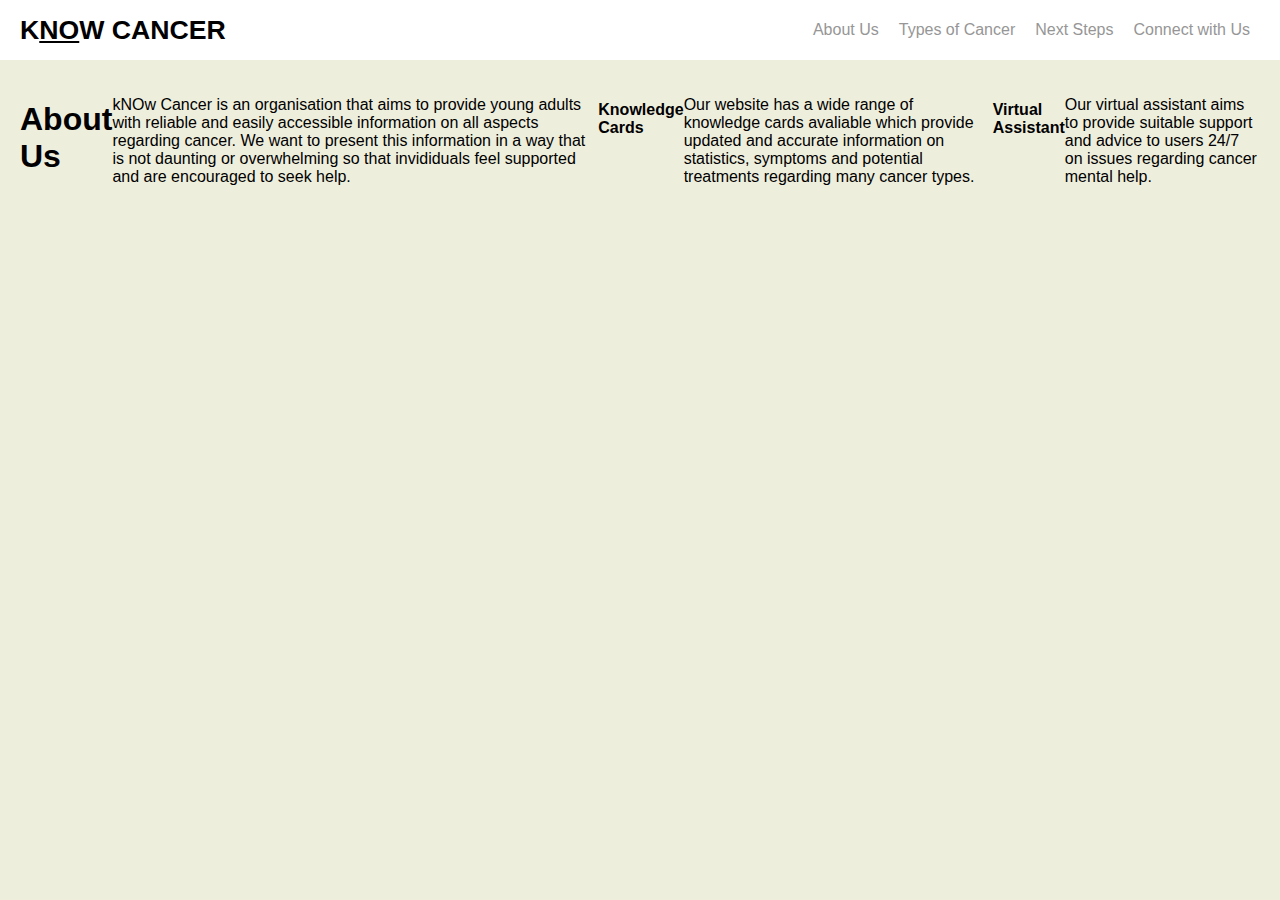
==== about_us.html @ 78d76035 "updated about us" ====
<!DOCTYPE HTML>
<!-- THE DOCTYPE tells the browser what type of webpage to render, the doctype used in this website is HTML5 which is the most recent HTML. -->
<html lang="en-US">
<head>
	<meta charset="UTF-8">
	<title>knowCancerWebsite</title>
	<!-- THE TITLE element is the name of the page, it is also visible in the browser tab. Its always good practice to give each page an appropriate title. -->
	<meta name="description" content="A sample website, nothin fancy">
      <meta http-equiv="author" content="Francisco Campos Arias">
      <meta name="keywords" content="html, css, web, design, sample, practice">
      <!-- These are META TAGS, they're used to describe the website, this information is read mainly by search engines like GOOGLE, YAHOO, ETC... -->	
	<link rel="stylesheet" href="style.css">
	<script src="http://localhost:8080/target/target-script-min.js#anonymous"></script>
</head>
<body>
	<div class="container">
<!-- THIS ACTUAL CONTENT BEGINS HERE...this is called a comment. which can only be seen when viewing the source code. This text CANNOT be seen by the browser. Its helpful when you need to place notes, comments or reminders in your code -->
	<header>
		<div class="navigation">
			<div id="title" class="nav-children">
				K<u>NO</u>W CANCER
			</div>
			<div class="nav-children">
				<div class="nav-links"> 
					About Us
				</div>
				<div class="nav-links"> 
					Types of Cancer
				</div>
				<div class="nav-links"> 
					Next Steps
				</div>
				<div class="nav-links"> 
					Connect with Us
				</div>
			</div>
		</div>
	</header>
    <div id="main">
        <h1>About Us</h1>
        <p>kNOw Cancer is an organisation that aims to provide young adults with reliable and 
            easily accessible information on all aspects regarding cancer. We want to present this
            information in a way that is not daunting or overwhelming so that invididuals feel supported
            and are encouraged to seek help.
        </p>
        <br>
        <h4>Knowledge Cards</h4>
        <p>Our website has a wide range of knowledge cards avaliable which provide updated and accurate 
            information on statistics, symptoms and potential treatments regarding many cancer types. 
        </p>
        <br>
        <h4>Virtual Assistant</h4>
        <p>Our virtual assistant aims to provide suitable support and advice to users 24/7 on issues regarding cancer
            mental help.
        </p>
        <br>
	</div>
	<!-- END FOOTER | the footer element is also new to HTML5 -->
	</div>
</body>
</html>
---- style.css ----
html, body {
  width: 100%;
  height: 100%;
  margin: 0;
  padding: 0;
  background-color: #EEEEDD;
  font-family: Arial, Helvetica, sans-serif;
}
.container {
  width: inherit;
  height: inherit;
  margin: 0;
  padding: 0;
  display: flex;
  flex-direction: column;
}

.navigation {
  width: inherit;
  height: 60px;
  background-color: white;
  display: flex;
  justify-content: space-between;
  align-items: center;
  display: flex;
}

#main {
  display: flex;
  height: inherit;
  padding: 20px;
}

#title {
  font-weight: bold;
  font-size: 20pt;
}

.nav-children {
  display: flex;
  padding: 20px;
}

.nav-links {
  display: flex;
  padding-left: 10px;
  padding-right: 10px;
  text-align: center;
  color: rgb(150, 150, 150);
}

.nav-links:hover {
  cursor: pointer;
  color: black;
}

.no-select {
  -webkit-touch-callout: none; /* iOS Safari */
    -webkit-user-select: none; /* Safari */
     -khtml-user-select: none; /* Konqueror HTML */
       -moz-user-select: none; /* Old versions of Firefox */
        -ms-user-select: none; /* Internet Explorer/Edge */
            user-select: none; /* Non-prefixed version, currently
                                  supported by Chrome, Edge, Opera and Firefox */
}

.flip-card {
  background-color: transparent;
  width: 300px;
  height: 200px;
  border: 1px solid #f1f1f1;
  perspective: 1000px; 
}

.flip-card-inner {
  position: relative;
  width: 100%;
  height: 100%;
  text-align: center;
  transition: transform 0.8s;
  transform-style: preserve-3d;
}

/* Do an horizontal flip when you move the mouse over the flip box container */
.flip-card:hover .flip-card-inner {
  transform: rotateY(180deg);
}

.flip-card-front, .flip-card-back {
  position: absolute;
  width: 100%;
  height: 100%;
  backface-visibility: hidden;
}

.flip-card-front {
  background-color: #bbb;
  color: black;
}

.flip-card-back {
  background-color: dodgerblue;
  color: white;
  transform: rotateY(180deg);
}
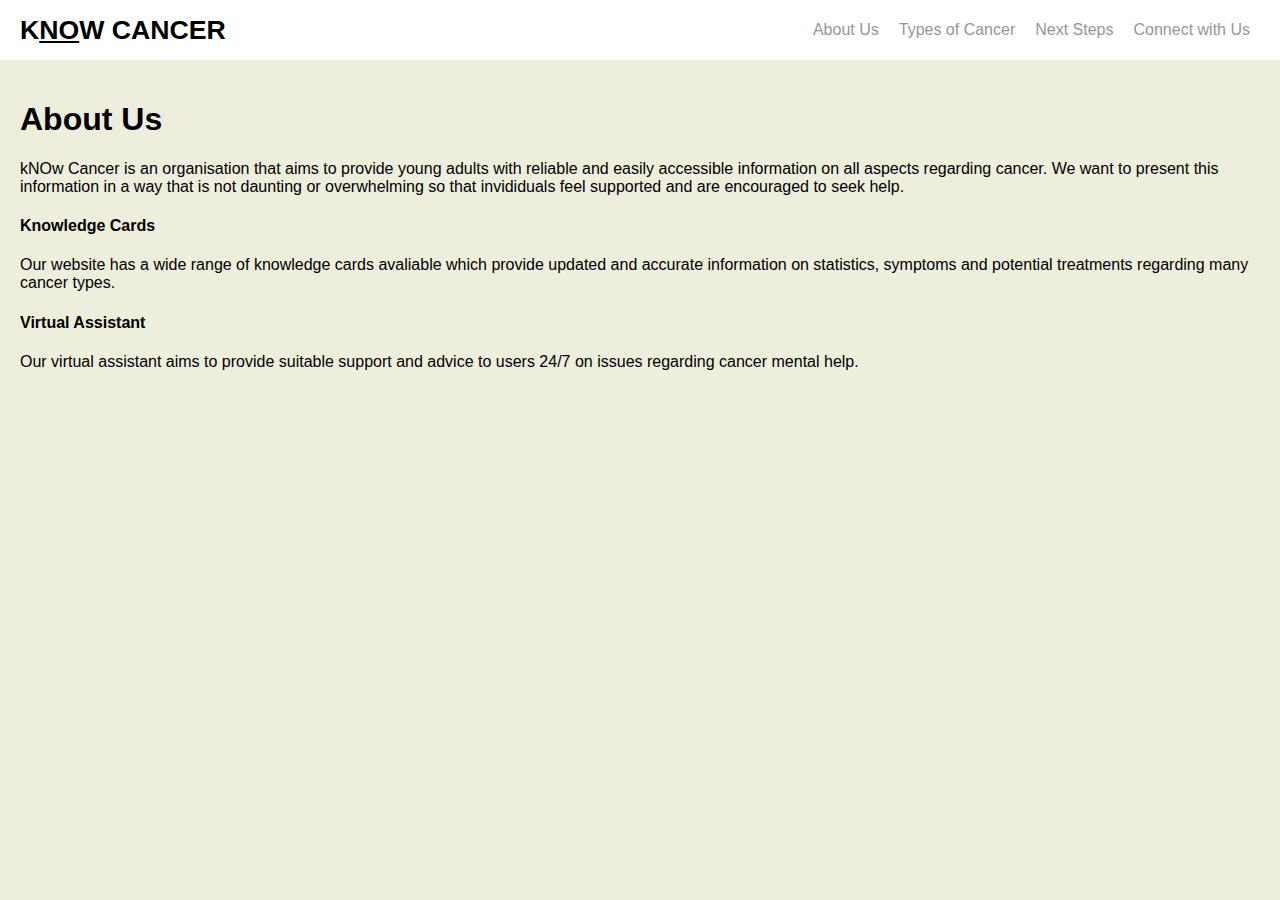
==== commit 71415764: "Merge branch 'main' of github.com:tacwho/Hackathon into main" ====
--- a/about_us.html
+++ b/about_us.html
@@ -38,22 +38,27 @@
 	</header>
     <div id="main">
         <h1>About Us</h1>
+
         <p>kNOw Cancer is an organisation that aims to provide young adults with reliable and 
             easily accessible information on all aspects regarding cancer. We want to present this
             information in a way that is not daunting or overwhelming so that invididuals feel supported
             and are encouraged to seek help.
         </p>
-        <br>
+
         <h4>Knowledge Cards</h4>
+
         <p>Our website has a wide range of knowledge cards avaliable which provide updated and accurate 
             information on statistics, symptoms and potential treatments regarding many cancer types. 
         </p>
-        <br>
+
+
         <h4>Virtual Assistant</h4>
+
         <p>Our virtual assistant aims to provide suitable support and advice to users 24/7 on issues regarding cancer
             mental help.
         </p>
-        <br>
+
+
 	</div>
 	<!-- END FOOTER | the footer element is also new to HTML5 -->
 	</div>
--- a/style.css
+++ b/style.css
@@ -5,6 +5,7 @@
   padding: 0;
   background-color: #EEEEDD;
   font-family: Arial, Helvetica, sans-serif;
+
 }
 .container {
   width: inherit;
@@ -26,7 +27,13 @@
 }
 
 #main {
-  display: flex;
+  display: block;
+  height: inherit;
+  padding: 20px;
+}
+
+#about {
+  display: block;
   height: inherit;
   padding: 20px;
 }
@@ -62,6 +69,44 @@
         -ms-user-select: none; /* Internet Explorer/Edge */
             user-select: none; /* Non-prefixed version, currently
                                   supported by Chrome, Edge, Opera and Firefox */
+}
+
+#virtual-assistant {
+  height: 800px;
+  width: 250px;
+  z-index: 99;
+  background-color: white;
+  float: right;
+  box-shadow: 5px 5px 10px 1px rgba(0,0,0,0.2);
+  flex-direction: column;
+  display: flex;
+}
+
+#virtual-assistant-header {
+  height: 50px;
+  width: inherit;
+  background-color: #665555;
+  color: white;
+  display: flex;
+  justify-content: center;
+  align-items: center;
+  font-weight: bold;
+  display: flex;
+}
+
+#virtual-assistant-type {
+  height: 50px;
+  width: inherit;
+  color: white;
+  display: flex;
+  align-items: center;
+  border-top: 1px solid grey;
+}
+
+#chat {
+  display: flex;
+  height: 230px;
+  width: inherit;
 }
 
 .flip-card {
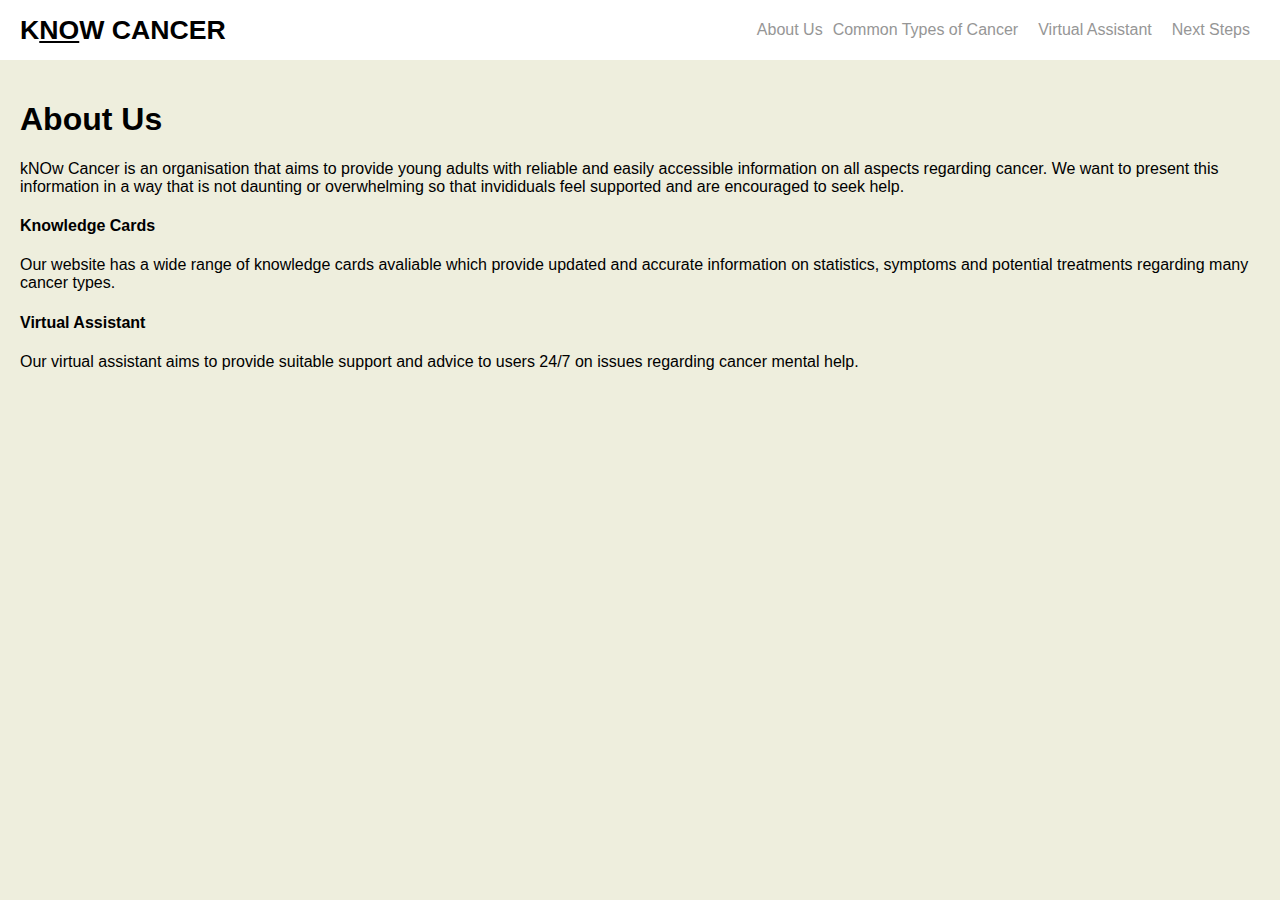
==== commit be5d3763: "up" ====
--- a/about_us.html
+++ b/about_us.html
@@ -15,27 +15,27 @@
 <body>
 	<div class="container">
 <!-- THIS ACTUAL CONTENT BEGINS HERE...this is called a comment. which can only be seen when viewing the source code. This text CANNOT be seen by the browser. Its helpful when you need to place notes, comments or reminders in your code -->
-	<header>
-		<div class="navigation">
-			<div id="title" class="nav-children">
-				K<u>NO</u>W CANCER
-			</div>
-			<div class="nav-children">
-				<div class="nav-links"> 
-					About Us
-				</div>
-				<div class="nav-links"> 
-					Types of Cancer
-				</div>
-				<div class="nav-links"> 
-					Next Steps
-				</div>
-				<div class="nav-links"> 
-					Connect with Us
-				</div>
-			</div>
-		</div>
-	</header>
+    <header>
+        <div class="navigation">
+            <div id="title" class="nav-children">
+                K<u>NO</u>W CANCER
+            </div>
+            <div class="nav-children">
+                <a href="about_us.html">
+                    About Us
+                </a>
+                <div class="nav-links"> 
+                    <a href="types_of_cancer.html">Common Types of Cancer</a>
+                </div>
+                <div class="nav-links"> 
+                    Virtual Assistant
+                </div>
+                <div class="nav-links"> 
+                    Next Steps
+                </div>
+            </div>
+        </div>
+    </header>
     <div id="main">
         <h1>About Us</h1>
 
--- a/style.css
+++ b/style.css
@@ -46,6 +46,11 @@
 .nav-children {
   display: flex;
   padding: 20px;
+}
+
+a {
+  text-decoration: none;
+  color: rgb(150, 150, 150);
 }
 
 .nav-links {
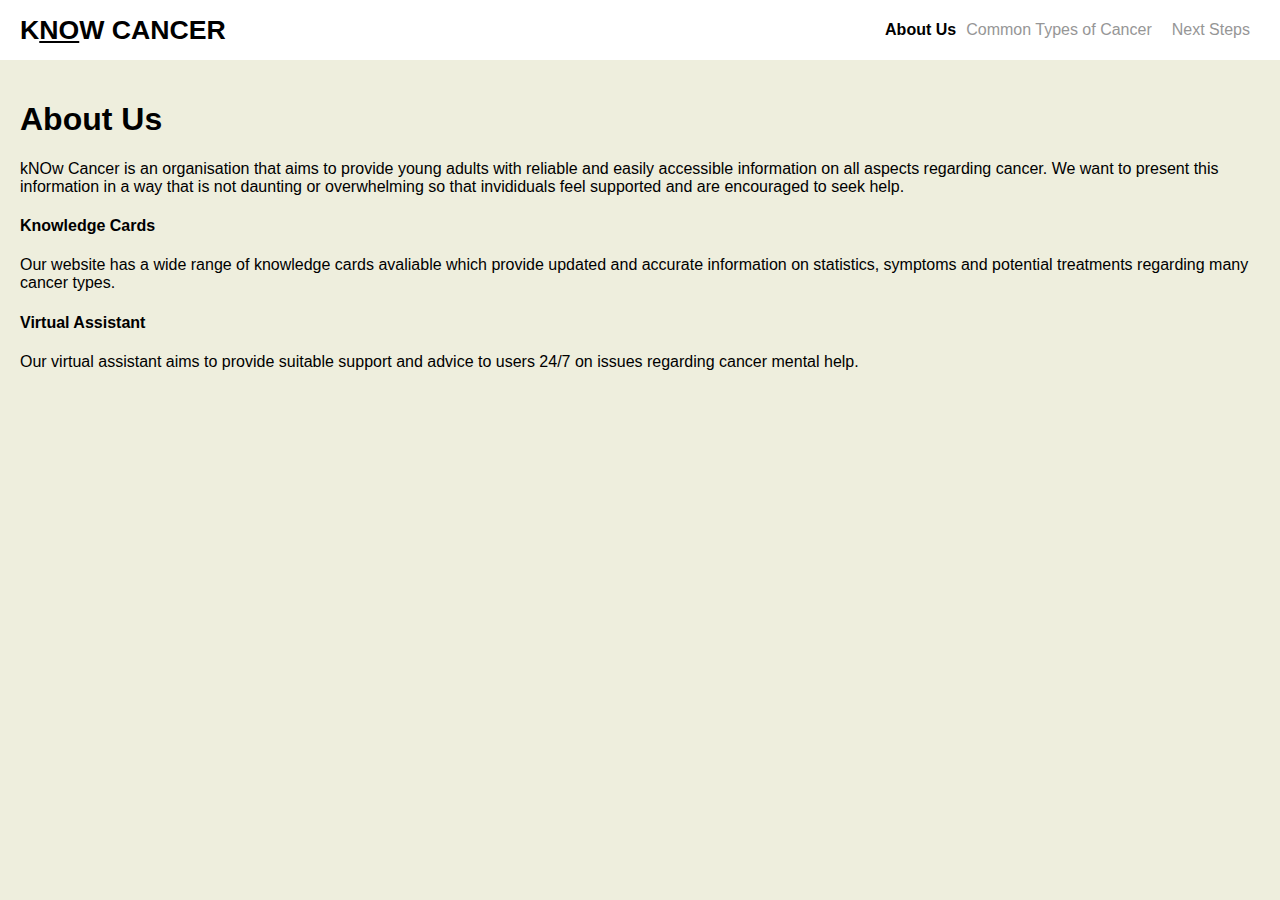
==== commit 7b8e741c: "update" ====
--- a/about_us.html
+++ b/about_us.html
@@ -18,17 +18,16 @@
     <header>
         <div class="navigation">
             <div id="title" class="nav-children">
-                K<u>NO</u>W CANCER
+                <a id="title-text" href="index.html">
+                    K<u>NO</u>W CANCER
+                </a>
             </div>
             <div class="nav-children">
-                <a href="about_us.html">
-                    About Us
+                <a class="black" href="about_us.html">
+                    <b>About Us</b>
                 </a>
                 <div class="nav-links"> 
                     <a href="types_of_cancer.html">Common Types of Cancer</a>
-                </div>
-                <div class="nav-links"> 
-                    Virtual Assistant
                 </div>
                 <div class="nav-links"> 
                     Next Steps
--- a/style.css
+++ b/style.css
@@ -43,6 +43,10 @@
   font-size: 20pt;
 }
 
+#title:hover {
+  cursor: pointer;
+}
+
 .nav-children {
   display: flex;
   padding: 20px;
@@ -51,6 +55,10 @@
 a {
   text-decoration: none;
   color: rgb(150, 150, 150);
+}
+
+a:hover {
+  color: black;
 }
 
 .nav-links {
@@ -66,20 +74,10 @@
   color: black;
 }
 
-.no-select {
-  -webkit-touch-callout: none; /* iOS Safari */
-    -webkit-user-select: none; /* Safari */
-     -khtml-user-select: none; /* Konqueror HTML */
-       -moz-user-select: none; /* Old versions of Firefox */
-        -ms-user-select: none; /* Internet Explorer/Edge */
-            user-select: none; /* Non-prefixed version, currently
-                                  supported by Chrome, Edge, Opera and Firefox */
-}
-
 #virtual-assistant {
   height: 800px;
   width: 250px;
-  z-index: 99;
+  z-index: 10;
   background-color: white;
   float: right;
   box-shadow: 5px 5px 10px 1px rgba(0,0,0,0.2);
@@ -131,7 +129,6 @@
   transform-style: preserve-3d;
 }
 
-/* Do an horizontal flip when you move the mouse over the flip box container */
 .flip-card:hover .flip-card-inner {
   transform: rotateY(180deg);
 }
@@ -144,12 +141,20 @@
 }
 
 .flip-card-front {
-  background-color: #bbb;
+  background-color: white;
+  color: rosybrown;
+}
+
+.flip-card-back {
+  background-color: darksalmon;
+  color: white;
+  transform: rotateY(180deg);
+}
+
+#title-text {
   color: black;
 }
 
-.flip-card-back {
-  background-color: dodgerblue;
-  color: white;
-  transform: rotateY(180deg);
+.black {
+  color: black !important;
 }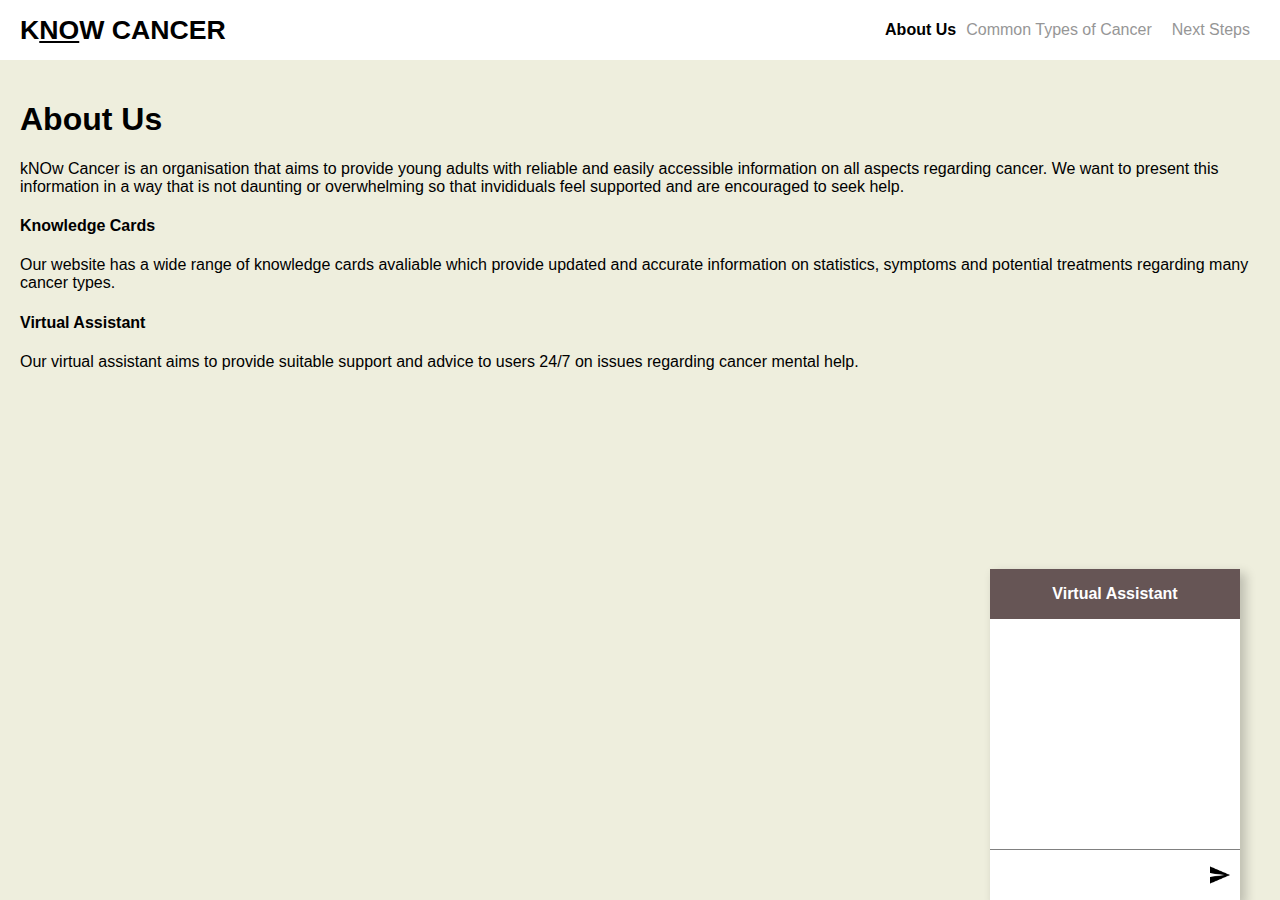
==== commit 4c07bd33: "Fix virtual assistant" ====
--- a/about_us.html
+++ b/about_us.html
@@ -30,34 +30,45 @@
                     <a href="types_of_cancer.html">Common Types of Cancer</a>
                 </div>
                 <div class="nav-links"> 
-                    Next Steps
+                    <a href="next_steps.html">Next Steps</a>
                 </div>
             </div>
         </div>
     </header>
     <div id="main">
-        <h1>About Us</h1>
+        <div>
+            <h1>About Us</h1>
 
-        <p>kNOw Cancer is an organisation that aims to provide young adults with reliable and 
-            easily accessible information on all aspects regarding cancer. We want to present this
-            information in a way that is not daunting or overwhelming so that invididuals feel supported
-            and are encouraged to seek help.
-        </p>
+            <p>kNOw Cancer is an organisation that aims to provide young adults with reliable and 
+                easily accessible information on all aspects regarding cancer. We want to present this
+                information in a way that is not daunting or overwhelming so that invididuals feel supported
+                and are encouraged to seek help.
+            </p>
 
-        <h4>Knowledge Cards</h4>
+            <h4>Knowledge Cards</h4>
 
-        <p>Our website has a wide range of knowledge cards avaliable which provide updated and accurate 
-            information on statistics, symptoms and potential treatments regarding many cancer types. 
-        </p>
+            <p>Our website has a wide range of knowledge cards avaliable which provide updated and accurate 
+                information on statistics, symptoms and potential treatments regarding many cancer types. 
+            </p>
 
 
-        <h4>Virtual Assistant</h4>
+            <h4>Virtual Assistant</h4>
 
-        <p>Our virtual assistant aims to provide suitable support and advice to users 24/7 on issues regarding cancer
-            mental help.
-        </p>
-
-
+            <p>Our virtual assistant aims to provide suitable support and advice to users 24/7 on issues regarding cancer
+                mental help.
+            </p>
+        </div>
+        <div id="virtual-assistant">
+			<div id="virtual-assistant-header">
+				Virtual Assistant
+			</div>
+			<div id="chat">
+	
+			</div>
+			<div id="virtual-assistant-type">
+				<img id="icon" src="send-button.png" width="20" height="20">
+			</div>
+		</div>
 	</div>
 	<!-- END FOOTER | the footer element is also new to HTML5 -->
 	</div>
--- a/style.css
+++ b/style.css
@@ -75,7 +75,6 @@
 }
 
 #virtual-assistant {
-  height: 800px;
   width: 250px;
   z-index: 10;
   background-color: white;
@@ -83,6 +82,13 @@
   box-shadow: 5px 5px 10px 1px rgba(0,0,0,0.2);
   flex-direction: column;
   display: flex;
+  position: absolute;
+  bottom: 0;
+  right: 40px;
+}
+
+#clear {
+  clear: both;
 }
 
 #virtual-assistant-header {
@@ -104,6 +110,8 @@
   display: flex;
   align-items: center;
   border-top: 1px solid grey;
+  display: flex;
+  justify-content: right;
 }
 
 #chat {
@@ -116,8 +124,8 @@
   background-color: transparent;
   width: 300px;
   height: 200px;
-  border: 1px solid #f1f1f1;
   perspective: 1000px; 
+  padding: 10px;
 }
 
 .flip-card-inner {
@@ -138,6 +146,10 @@
   width: 100%;
   height: 100%;
   backface-visibility: hidden;
+  display: flex;
+  flex-direction: column;
+  justify-content: center;
+  align-items: center;
 }
 
 .flip-card-front {
@@ -149,6 +161,9 @@
   background-color: darksalmon;
   color: white;
   transform: rotateY(180deg);
+  display: flex;
+  justify-content: center;
+  align-items: center;
 }
 
 #title-text {
@@ -157,4 +172,55 @@
 
 .black {
   color: black !important;
+}
+
+/* Dropdown Button */
+.dropbtn {
+  background-color: #f7d888;
+  color: black;
+  padding: 16px;
+  font-size: 16px;
+  border: none;
+}
+
+/* The container <div> - needed to position the dropdown content */
+.dropdown {
+  position: relative;
+  display: inline-block;
+}
+
+/* Dropdown Content (Hidden by Default) */
+.dropdown-content {
+  display: none;
+  position: absolute;
+  background-color: #f1f1f1;
+  min-width: 160px;
+  box-shadow: 0px 8px 16px 0px rgba(0,0,0,0.2);
+  z-index: 1;
+}
+
+/* Links inside the dropdown */
+.dropdown-content a {
+  color: black;
+  padding: 12px 16px;
+  text-decoration: none;
+  display: block;
+}
+
+/* Change color of dropdown links on hover */
+.dropdown-content a:hover {background-color: #ddd;}
+
+/* Show the dropdown menu on hover */
+.dropdown:hover .dropdown-content {display: block;}
+
+/* Change the background color of the dropdown button when the dropdown content is shown */
+.dropdown:hover .dropbtn {background-color: #f7d888;}
+
+#icon {
+  display: flex;
+  margin-right: 10px;
+}
+
+#icon:hover {
+  cursor: pointer;
 }